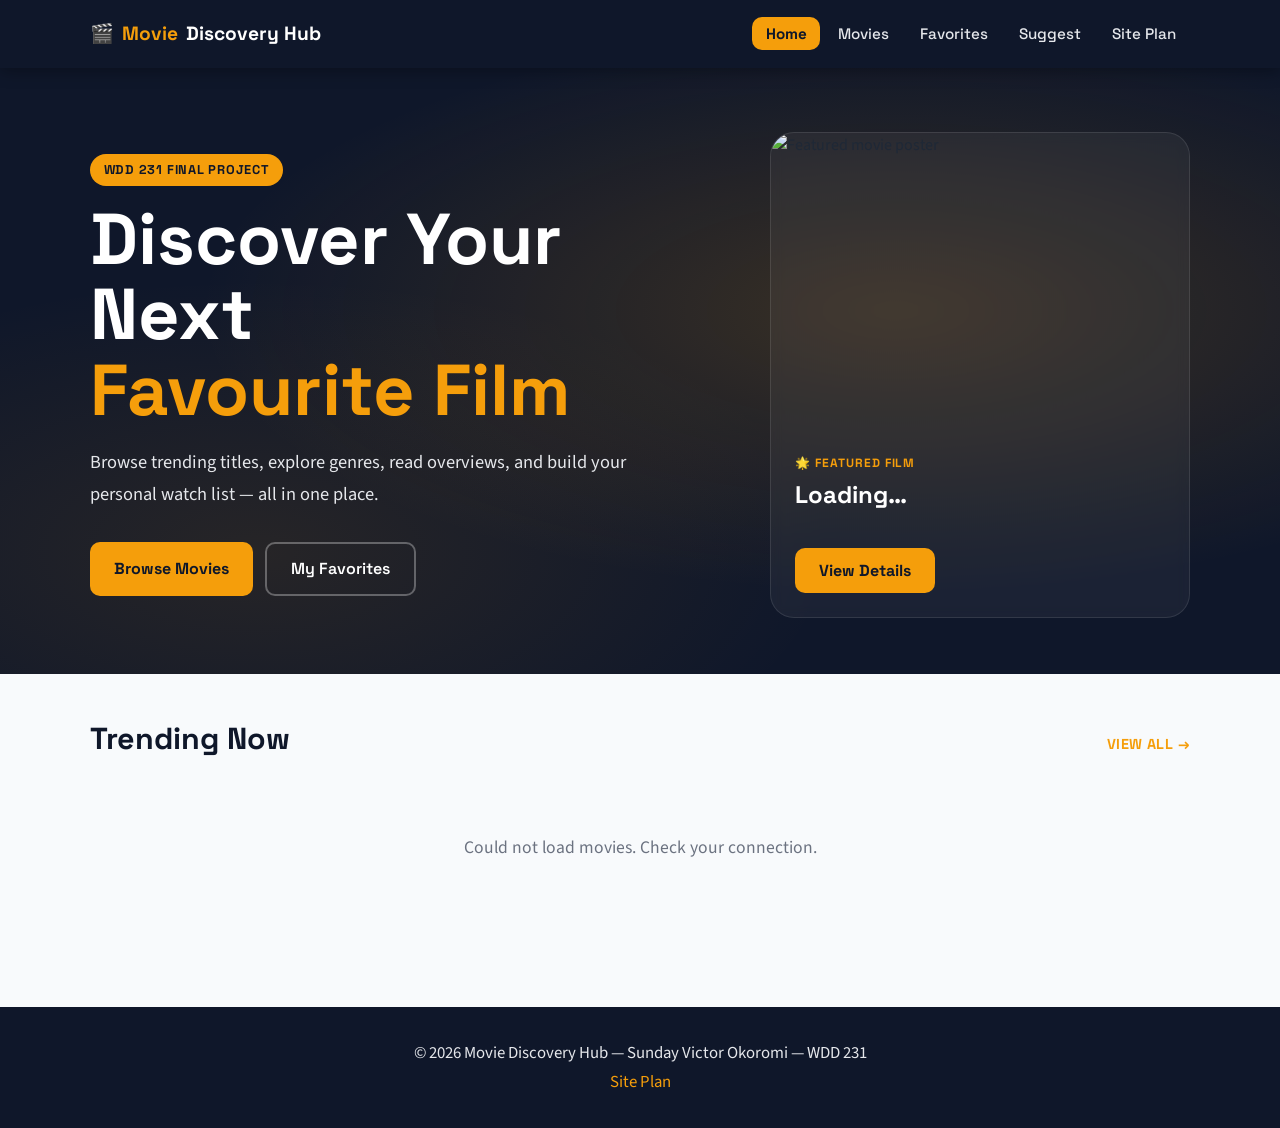
==== final/index.html @ c005e481 "updated" ====
<!DOCTYPE html>
<html lang="en">
<head>
  <meta charset="UTF-8">
  <meta name="viewport" content="width=device-width, initial-scale=1.0">
  <meta name="description" content="Movie Discovery Hub — browse trending films, explore genres, and save your favourites.">
  <meta name="author" content="Sunday Victor Okoromi">
  <title>Movie Discovery Hub</title>

  <!-- Favicon -->
  <link rel="icon" href="favicon.svg" type="image/svg+xml">

  <!-- Open Graph -->
  <meta property="og:title"       content="Movie Discovery Hub">
  <meta property="og:description" content="Browse trending films, explore genres, and save your favourites — all in one place.">
  <meta property="og:type"        content="website">
  <meta property="og:image"       content="https://placehold.co/1200x630/0f172a/f59e0b?text=Movie+Discovery+Hub">

  <!-- Google Fonts -->
  <link rel="preconnect" href="https://fonts.googleapis.com">
  <link rel="preconnect" href="https://fonts.gstatic.com" crossorigin>
  <link href="https://fonts.googleapis.com/css2?family=Space+Grotesk:wght@400;500;700&family=Source+Sans+3:wght@400;600&display=swap" rel="stylesheet">

  <!-- CSS modules -->
  <link rel="stylesheet" href="styles/base.css">
  <link rel="stylesheet" href="styles/layout.css">
  <link rel="stylesheet" href="styles/header.css">
  <link rel="stylesheet" href="styles/hero.css">
  <link rel="stylesheet" href="styles/cards.css">
  <link rel="stylesheet" href="styles/modal.css">
</head>
<body class="page-body">

  <header class="site-header">
    <nav class="nav container" aria-label="Main navigation">
      <a href="index.html" class="nav-logo">
        🎬 <span>Movie</span>Discovery Hub
      </a>

      <button class="hamburger" aria-expanded="false" aria-controls="nav-links" aria-label="Toggle navigation">
        <span></span><span></span><span></span>
      </button>

      <ul class="nav-links" id="nav-links">
        <li><a href="index.html"     class="nav-link active">Home</a></li>
        <li><a href="movies.html"    class="nav-link">Movies</a></li>
        <li><a href="favorites.html" class="nav-link">Favorites</a></li>
        <li><a href="suggest.html"   class="nav-link">Suggest</a></li>
        <li><a href="siteplan.html"  class="nav-link">Site Plan</a></li>
      </ul>
    </nav>
  </header>

  <section class="hero">
    <div class="hero-inner container">
      <div class="hero-content">
        <p class="hero-eyebrow">WDD 231 Final Project</p>
        <h1 class="hero-title">
          Discover Your Next<br>
          <em>Favourite Film</em>
        </h1>
        <p class="hero-desc">
          Browse trending titles, explore genres, read overviews, and build your
          personal watch list — all in one place.
        </p>
        <div class="hero-cta">
          <a href="movies.html" class="btn-primary">Browse Movies</a>
          <a href="favorites.html" class="btn-ghost">My Favorites</a>
        </div>
      </div>

      <div class="featured-panel">
        <img
          id="featured-poster"
          class="featured-poster"
          src="https://placehold.co/600x300/1a1a2e/F59E0B?text=Loading..."
          alt="Featured movie poster"
          width="600"
          height="300"
        >
        <div class="featured-info">
          <p class="featured-label">&#127775; Featured Film</p>
          <h2 class="featured-title" id="featured-title">Loading…</h2>
          <p class="featured-meta" id="featured-meta"></p>
          <p class="featured-overview" id="featured-overview"></p>
          <div style="margin-top:1rem;">
            <button id="featured-btn" class="btn-primary">View Details</button>
          </div>
        </div>
      </div>

    </div>
  </section>

  <main>
    <section class="section">
      <div class="container">
        <div class="section-header">
          <h2 class="section-title">Trending Now</h2>
          <a href="movies.html" class="section-link">View all &rarr;</a>
        </div>
        <div class="movies-grid" id="trending-grid">
          <p class="state-message">Loading trending movies…</p>
        </div>
      </div>
    </section>
  </main>

  <footer class="site-footer">
    <p>&copy; <span id="year"></span> Movie Discovery Hub &mdash; Sunday Victor Okoromi &mdash; WDD 231</p>
    <p><a href="siteplan.html">Site Plan</a></p>
  </footer>

  <script type="module" src="scripts/main.js"></script>
  <script>document.getElementById('year').textContent = new Date().getFullYear();</script>
</body>
</html>
---- final/styles/base.css ----
:root {
  --midnight: #0f172a;
  --gold:     #f59e0b;
  --silver:   #e5e7eb;
  --screen:   #f8fafc;
  --ink:      #1f2937;
  --card:     #ffffff;

  --shadow-sm:  0 2px 8px rgba(15, 23, 42, 0.08);
  --shadow-md:  0 8px 24px rgba(15, 23, 42, 0.12);
  --shadow-lg:  0 18px 40px rgba(15, 23, 42, 0.16);
  --radius-sm:  10px;
  --radius-md:  16px;
  --radius-lg:  24px;

  --font-heading: "Space Grotesk", sans-serif;
  --font-body:    "Source Sans 3", sans-serif;

  --max-width: 1140px;
  --nav-height: 68px;
}

*,
*::before,
*::after {
  box-sizing: border-box;
  margin: 0;
  padding: 0;
}

html {
  scroll-behavior: smooth;
}

body {
  min-height: 100vh;
  font-family: var(--font-body);
  font-size: 1rem;
  color: var(--ink);
  background: var(--screen);
  line-height: 1.6;
}

h1, h2, h3, h4 {
  font-family: var(--font-heading);
  color: var(--midnight);
  line-height: 1.15;
}

p, li {
  font-size: 1.05rem;
  line-height: 1.7;
}

a {
  color: inherit;
  text-decoration: none;
}

ul, ol {
  list-style: none;
}

img {
  display: block;
  max-width: 100%;
}

button {
  font-family: var(--font-body);
  cursor: pointer;
  border: none;
  background: none;
}
---- final/styles/layout.css ----
.container {
  width: 100%;
  max-width: var(--max-width);
  margin-inline: auto;
  padding-inline: 1.25rem;
}

/* Page body gets top padding equal to the sticky nav */
.page-body {
  padding-top: var(--nav-height);
}

/* Generic section spacing */
.section {
  padding-block: 3rem;
}

.section-header {
  display: flex;
  align-items: baseline;
  justify-content: space-between;
  gap: 1rem;
  margin-bottom: 1.75rem;
}

.section-title {
  font-size: clamp(1.4rem, 3vw, 1.9rem);
}

.section-link {
  font-family: var(--font-heading);
  font-weight: 700;
  font-size: 0.9rem;
  color: var(--gold);
  letter-spacing: 0.03em;
  text-transform: uppercase;
  white-space: nowrap;
}

.section-link:hover {
  text-decoration: underline;
}

/* Movies grid */
.movies-grid {
  display: grid;
  grid-template-columns: repeat(auto-fill, minmax(200px, 1fr));
  gap: 1.5rem;
}

/* Search + filter bar */
.search-bar {
  display: flex;
  gap: 0.75rem;
  margin-bottom: 1.25rem;
}

.search-input {
  flex: 1;
  padding: 0.65rem 1rem;
  border: 2px solid var(--silver);
  border-radius: var(--radius-sm);
  font-family: var(--font-body);
  font-size: 1rem;
  color: var(--ink);
  background: var(--card);
  transition: border-color 0.2s;
}

.search-input:focus {
  outline: none;
  border-color: var(--gold);
}

.filter-bar {
  display: flex;
  flex-wrap: wrap;
  gap: 0.5rem;
  margin-bottom: 2rem;
}

.filter-btn {
  padding: 0.4rem 0.9rem;
  border: 2px solid var(--silver);
  border-radius: 999px;
  font-family: var(--font-heading);
  font-size: 0.85rem;
  font-weight: 600;
  color: var(--ink);
  background: var(--card);
  transition: background 0.2s, border-color 0.2s, color 0.2s;
}

.filter-btn:hover,
.filter-btn.active {
  background: var(--midnight);
  border-color: var(--midnight);
  color: #fff;
}

/* Empty / loading states */
.state-message {
  grid-column: 1 / -1;
  text-align: center;
  padding: 3rem 1rem;
  color: #6b7280;
  font-size: 1.1rem;
}

/* Page title bar (movies / favorites page top) */
.page-hero {
  background: var(--midnight);
  color: #fff;
  padding-block: 3rem 2.5rem;
}

.page-hero h1 {
  color: #fff;
  font-size: clamp(1.8rem, 4vw, 3rem);
  margin-bottom: 0.5rem;
}

.page-hero p {
  color: var(--silver);
  max-width: 40rem;
}

/* Footer */
.site-footer {
  background: var(--midnight);
  color: var(--silver);
  text-align: center;
  padding-block: 2rem;
  font-size: 0.9rem;
  margin-top: 3rem;
}

.site-footer a {
  color: var(--gold);
}

@media (min-width: 640px) {
  .movies-grid {
    grid-template-columns: repeat(auto-fill, minmax(220px, 1fr));
  }
}
---- final/styles/header.css ----
.site-header {
  position: fixed;
  top: 0;
  left: 0;
  right: 0;
  z-index: 100;
  height: var(--nav-height);
  background: var(--midnight);
  box-shadow: 0 2px 16px rgba(0, 0, 0, 0.35);
}

.nav {
  height: 100%;
  display: flex;
  align-items: center;
  justify-content: space-between;
  gap: 1rem;
}

/* Logo */
.nav-logo {
  display: flex;
  align-items: center;
  gap: 0.5rem;
  font-family: var(--font-heading);
  font-weight: 700;
  font-size: 1.2rem;
  color: #fff;
  white-space: nowrap;
}

.nav-logo span {
  color: var(--gold);
}

/* Nav links */
.nav-links {
  display: flex;
  align-items: center;
  gap: 0.25rem;
}

.nav-link {
  padding: 0.45rem 0.85rem;
  border-radius: var(--radius-sm);
  font-family: var(--font-heading);
  font-weight: 500;
  font-size: 0.95rem;
  color: var(--silver);
  transition: background 0.2s, color 0.2s;
}

.nav-link:hover {
  background: rgba(255, 255, 255, 0.08);
  color: #fff;
}

.nav-link.active {
  background: var(--gold);
  color: var(--midnight);
  font-weight: 700;
}

/* Hamburger (mobile) */
.hamburger {
  display: none;
  flex-direction: column;
  justify-content: center;
  gap: 5px;
  width: 2.2rem;
  height: 2.2rem;
  padding: 0.3rem;
  border-radius: var(--radius-sm);
  color: #fff;
  transition: background 0.2s;
}

.hamburger:hover {
  background: rgba(255, 255, 255, 0.1);
}

.hamburger span {
  display: block;
  height: 2px;
  background: currentColor;
  border-radius: 2px;
  transition: transform 0.25s, opacity 0.25s;
}

.hamburger[aria-expanded="true"] span:nth-child(1) {
  transform: translateY(7px) rotate(45deg);
}

.hamburger[aria-expanded="true"] span:nth-child(2) {
  opacity: 0;
}

.hamburger[aria-expanded="true"] span:nth-child(3) {
  transform: translateY(-7px) rotate(-45deg);
}

/* Mobile nav drawer */
@media (max-width: 639px) {
  .hamburger {
    display: flex;
  }

  .nav-links {
    display: none;
    position: absolute;
    top: var(--nav-height);
    left: 0;
    right: 0;
    flex-direction: column;
    align-items: stretch;
    gap: 0;
    background: var(--midnight);
    border-top: 1px solid rgba(255, 255, 255, 0.08);
    padding: 0.75rem 1.25rem 1.25rem;
  }

  .nav-links.open {
    display: flex;
  }

  .nav-link {
    padding: 0.75rem 1rem;
    font-size: 1.05rem;
  }
}
---- final/styles/hero.css ----
.hero {
  background: var(--midnight);
  overflow: hidden;
  position: relative;
}

/* Decorative radial accent */
.hero::before {
  content: "";
  position: absolute;
  inset: 0;
  background:
    radial-gradient(ellipse at 70% 40%, rgba(245, 158, 11, 0.18) 0%, transparent 55%),
    radial-gradient(ellipse at 20% 80%, rgba(245, 158, 11, 0.10) 0%, transparent 40%);
  pointer-events: none;
}

.hero-inner {
  position: relative;
  display: grid;
  gap: 3rem;
  padding-block: 4rem 3.5rem;
  align-items: center;
}

.hero-content {
  color: #fff;
}

.hero-eyebrow {
  display: inline-block;
  margin-bottom: 1rem;
  padding: 0.3rem 0.85rem;
  border-radius: 999px;
  background: var(--gold);
  color: var(--midnight);
  font-family: var(--font-heading);
  font-weight: 700;
  font-size: 0.8rem;
  letter-spacing: 0.06em;
  text-transform: uppercase;
}

.hero-title {
  color: #fff;
  font-size: clamp(2.2rem, 6vw, 4.5rem);
  line-height: 1.05;
  margin-bottom: 1.1rem;
}

.hero-title em {
  font-style: normal;
  color: var(--gold);
}

.hero-desc {
  color: var(--silver);
  font-size: 1.15rem;
  max-width: 36rem;
  margin-bottom: 2rem;
  line-height: 1.75;
}

.hero-cta {
  display: flex;
  flex-wrap: wrap;
  gap: 0.75rem;
}

/* Primary button */
.btn-primary {
  display: inline-flex;
  align-items: center;
  gap: 0.4rem;
  padding: 0.75rem 1.5rem;
  border-radius: var(--radius-sm);
  background: var(--gold);
  color: var(--midnight);
  font-family: var(--font-heading);
  font-weight: 700;
  font-size: 1rem;
  transition: filter 0.2s, transform 0.15s;
}

.btn-primary:hover {
  filter: brightness(1.08);
  transform: translateY(-1px);
}

/* Ghost button */
.btn-ghost {
  display: inline-flex;
  align-items: center;
  gap: 0.4rem;
  padding: 0.75rem 1.5rem;
  border-radius: var(--radius-sm);
  border: 2px solid rgba(255, 255, 255, 0.3);
  color: #fff;
  font-family: var(--font-heading);
  font-weight: 600;
  font-size: 1rem;
  transition: background 0.2s, border-color 0.2s;
}

.btn-ghost:hover {
  background: rgba(255, 255, 255, 0.1);
  border-color: rgba(255, 255, 255, 0.6);
}

/* Featured movie panel inside hero */
.featured-panel {
  background: rgba(255, 255, 255, 0.05);
  border: 1px solid rgba(255, 255, 255, 0.1);
  border-radius: var(--radius-lg);
  overflow: hidden;
  display: flex;
  flex-direction: column;
  backdrop-filter: blur(6px);
}

.featured-poster {
  width: 100%;
  aspect-ratio: 2 / 1;
  object-fit: cover;
}

.featured-info {
  padding: 1.25rem 1.5rem 1.5rem;
  color: #fff;
}

.featured-label {
  font-family: var(--font-heading);
  font-size: 0.75rem;
  font-weight: 700;
  letter-spacing: 0.08em;
  text-transform: uppercase;
  color: var(--gold);
  margin-bottom: 0.5rem;
}

.featured-title {
  color: #fff;
  font-size: 1.5rem;
  margin-bottom: 0.6rem;
}

.featured-meta {
  display: flex;
  gap: 1rem;
  font-size: 0.9rem;
  color: var(--silver);
  margin-bottom: 0.85rem;
}

.featured-overview {
  color: #cbd5e1;
  font-size: 0.95rem;
  line-height: 1.6;
  display: -webkit-box;
  -webkit-line-clamp: 3;
  -webkit-box-orient: vertical;
  overflow: hidden;
}

@media (min-width: 820px) {
  .hero-inner {
    grid-template-columns: 1fr 420px;
  }

  .featured-panel {
    flex-direction: column;
  }

  .featured-poster {
    aspect-ratio: 3 / 2;
  }
}
---- final/styles/cards.css ----
.movie-card {
  background: var(--card);
  border-radius: var(--radius-md);
  overflow: hidden;
  box-shadow: var(--shadow-sm);
  border: 1px solid rgba(15, 23, 42, 0.07);
  display: flex;
  flex-direction: column;
  transition: transform 0.2s, box-shadow 0.2s;
}

.movie-card:hover {
  transform: translateY(-4px);
  box-shadow: var(--shadow-lg);
}

.card-poster {
  width: 100%;
  aspect-ratio: 2 / 3;
  object-fit: cover;
  background: var(--silver);
}

.card-body {
  padding: 1rem;
  display: flex;
  flex-direction: column;
  flex: 1;
  gap: 0.5rem;
}

.card-meta {
  display: flex;
  align-items: center;
  justify-content: space-between;
  font-size: 0.85rem;
}

.card-rating {
  display: flex;
  align-items: center;
  gap: 0.25rem;
  font-family: var(--font-heading);
  font-weight: 700;
  color: var(--gold);
}

.card-year {
  color: #6b7280;
  font-size: 0.85rem;
}

.card-title {
  font-size: 1rem;
  font-weight: 700;
  line-height: 1.3;
  color: var(--midnight);
}

/* Genre badges */
.card-genres {
  display: flex;
  flex-wrap: wrap;
  gap: 0.35rem;
}

.genre-badge {
  padding: 0.2rem 0.55rem;
  border-radius: 999px;
  background: rgba(15, 23, 42, 0.07);
  color: var(--midnight);
  font-size: 0.75rem;
  font-weight: 600;
}

/* Action buttons at bottom of card */
.card-actions {
  display: flex;
  gap: 0.5rem;
  margin-top: auto;
  padding-top: 0.5rem;
}

.btn-details {
  flex: 1;
  padding: 0.5rem 0.75rem;
  border-radius: var(--radius-sm);
  background: var(--midnight);
  color: #fff;
  font-family: var(--font-heading);
  font-weight: 600;
  font-size: 0.85rem;
  transition: background 0.2s;
}

.btn-details:hover {
  background: #1e293b;
}

.btn-fav {
  padding: 0.5rem 0.65rem;
  border-radius: var(--radius-sm);
  border: 2px solid var(--silver);
  color: #9ca3af;
  font-size: 1.1rem;
  line-height: 1;
  transition: border-color 0.2s, color 0.2s, background 0.2s;
}

.btn-fav:hover {
  border-color: #f43f5e;
  color: #f43f5e;
}

.btn-fav.is-favorite {
  border-color: #f43f5e;
  background: #fff1f2;
  color: #f43f5e;
}

/* Trending badge overlay */
.card-wrapper {
  position: relative;
}

.trending-badge {
  position: absolute;
  top: 0.6rem;
  left: 0.6rem;
  padding: 0.2rem 0.55rem;
  border-radius: 999px;
  background: var(--gold);
  color: var(--midnight);
  font-family: var(--font-heading);
  font-size: 0.7rem;
  font-weight: 700;
  letter-spacing: 0.04em;
  text-transform: uppercase;
  pointer-events: none;
}
---- final/styles/modal.css ----
.modal-overlay {
  display: none;
  position: fixed;
  inset: 0;
  z-index: 200;
  background: rgba(10, 15, 28, 0.75);
  backdrop-filter: blur(4px);
  align-items: center;
  justify-content: center;
  padding: 1.25rem;
}

.modal-overlay.open {
  display: flex;
}

.modal {
  background: var(--card);
  border-radius: var(--radius-lg);
  box-shadow: var(--shadow-lg);
  width: 100%;
  max-width: 620px;
  max-height: 90vh;
  overflow-y: auto;
  animation: modalIn 0.25s ease;
}

@keyframes modalIn {
  from { opacity: 0; transform: translateY(20px) scale(0.97); }
  to   { opacity: 1; transform: translateY(0) scale(1); }
}

.modal-header {
  display: grid;
  grid-template-columns: 1fr auto;
  align-items: start;
  gap: 1rem;
  padding: 1.5rem 1.5rem 0;
}

.modal-title {
  font-size: 1.5rem;
}

.modal-close {
  width: 2rem;
  height: 2rem;
  border-radius: 50%;
  display: flex;
  align-items: center;
  justify-content: center;
  font-size: 1.3rem;
  color: #6b7280;
  flex-shrink: 0;
  transition: background 0.2s, color 0.2s;
}

.modal-close:hover {
  background: var(--silver);
  color: var(--midnight);
}

.modal-body {
  padding: 1.25rem 1.5rem 2rem;
  display: flex;
  flex-direction: column;
  gap: 1.25rem;
}

.modal-poster {
  width: 100%;
  max-height: 300px;
  object-fit: cover;
  border-radius: var(--radius-md);
}

.modal-meta {
  display: flex;
  flex-wrap: wrap;
  gap: 0.75rem 1.5rem;
}

.modal-meta-item {
  display: flex;
  flex-direction: column;
  gap: 0.15rem;
}

.modal-meta-label {
  font-family: var(--font-heading);
  font-size: 0.75rem;
  font-weight: 700;
  text-transform: uppercase;
  letter-spacing: 0.05em;
  color: #6b7280;
}

.modal-meta-value {
  font-size: 1rem;
  font-weight: 600;
  color: var(--midnight);
}

.modal-meta-value.rating {
  color: var(--gold);
}

.modal-overview {
  color: var(--ink);
  font-size: 1rem;
  line-height: 1.7;
}

.modal-genres {
  display: flex;
  flex-wrap: wrap;
  gap: 0.4rem;
}

.modal-actions {
  display: flex;
  gap: 0.75rem;
  flex-wrap: wrap;
}

.btn-fav-modal {
  flex: 1;
  padding: 0.7rem 1.25rem;
  border-radius: var(--radius-sm);
  border: 2px solid var(--silver);
  font-family: var(--font-heading);
  font-weight: 700;
  font-size: 0.95rem;
  color: #6b7280;
  transition: all 0.2s;
}

.btn-fav-modal:hover {
  border-color: #f43f5e;
  color: #f43f5e;
}

.btn-fav-modal.is-favorite {
  background: #fff1f2;
  border-color: #f43f5e;
  color: #f43f5e;
}

.btn-close-modal {
  padding: 0.7rem 1.25rem;
  border-radius: var(--radius-sm);
  background: var(--midnight);
  color: #fff;
  font-family: var(--font-heading);
  font-weight: 700;
  font-size: 0.95rem;
  transition: background 0.2s;
}

.btn-close-modal:hover {
  background: #1e293b;
}

@media (min-width: 480px) {
  .modal-body {
    display: grid;
    grid-template-columns: 160px 1fr;
    grid-template-rows: auto;
  }

  .modal-poster {
    grid-row: 1 / 4;
    max-height: 240px;
    align-self: start;
  }

  .modal-actions {
    grid-column: 1 / -1;
  }
}
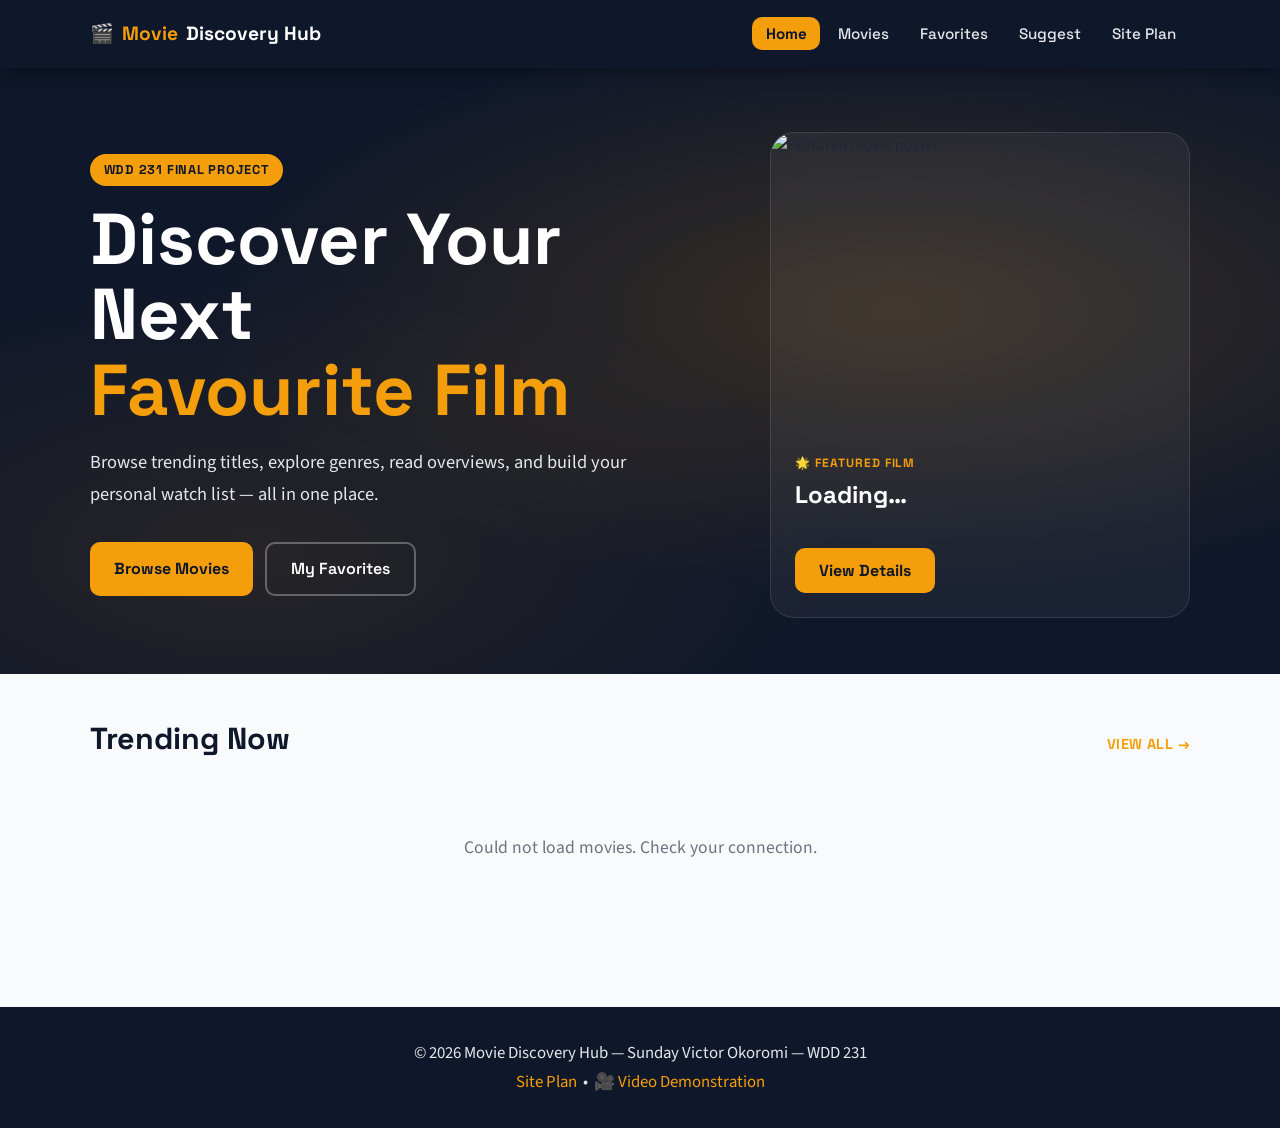
==== commit cc8f4268: "updated2" ====
--- a/final/index.html
+++ b/final/index.html
@@ -108,7 +108,12 @@
 
   <footer class="site-footer">
     <p>&copy; <span id="year"></span> Movie Discovery Hub &mdash; Sunday Victor Okoromi &mdash; WDD 231</p>
-    <p><a href="siteplan.html">Site Plan</a></p>
+    <p>
+      <a href="siteplan.html">Site Plan</a>
+      &nbsp;&bull;&nbsp;
+      <!-- Replace # with your YouTube / Loom video URL after recording -->
+      <a href="#" target="_blank" rel="noopener">&#127909; Video Demonstration</a>
+    </p>
   </footer>
 
   <script type="module" src="scripts/main.js"></script>
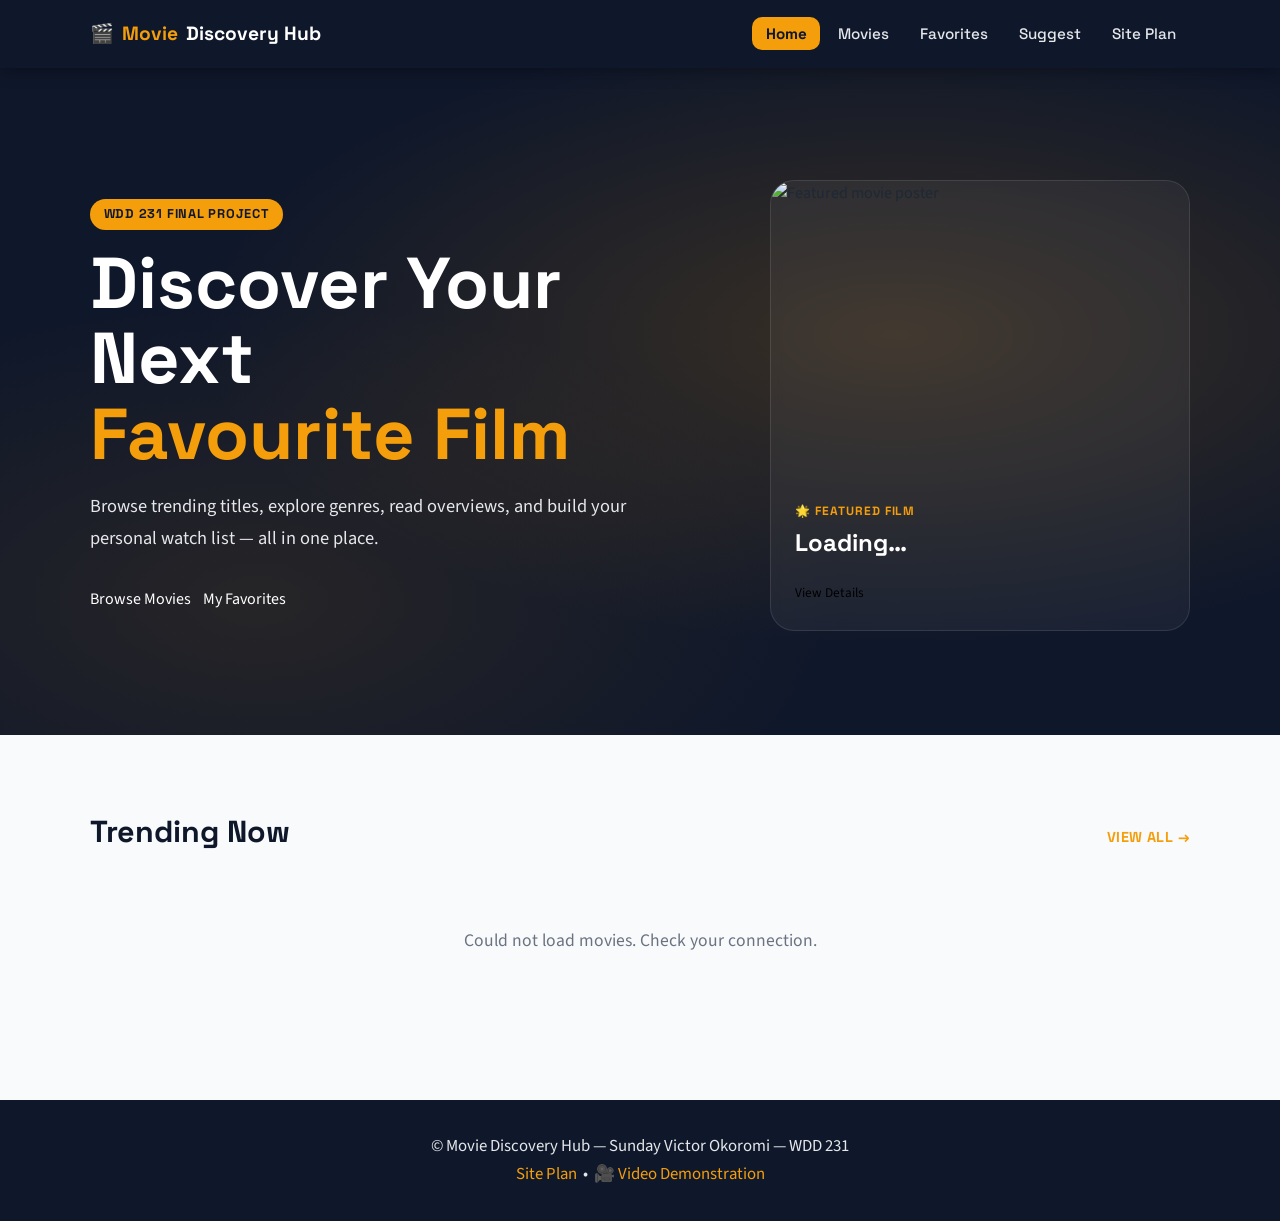
==== commit 72a9e71f: "updated5" ====
--- a/final/index.html
+++ b/final/index.html
@@ -14,7 +14,7 @@
   <meta property="og:title"       content="Movie Discovery Hub">
   <meta property="og:description" content="Browse trending films, explore genres, and save your favourites — all in one place.">
   <meta property="og:type"        content="website">
-  <meta property="og:image"       content="https://placehold.co/1200x630/0f172a/f59e0b?text=Movie+Discovery+Hub">
+  <meta property="og:image"       content="https://kingvics.github.io/wdd231/final/images/og-image.png">
 
   <!-- Google Fonts -->
   <link rel="preconnect" href="https://fonts.googleapis.com">
@@ -28,6 +28,11 @@
   <link rel="stylesheet" href="styles/hero.css">
   <link rel="stylesheet" href="styles/cards.css">
   <link rel="stylesheet" href="styles/modal.css">
+
+  <!-- SCRIPT -->
+  <script type="module" src="scripts/main.js"></script>
+  <script type="module" src="scripts/hamburger.js"></script>
+
 </head>
 <body class="page-body">
 
@@ -83,7 +88,7 @@
           <h2 class="featured-title" id="featured-title">Loading…</h2>
           <p class="featured-meta" id="featured-meta"></p>
           <p class="featured-overview" id="featured-overview"></p>
-          <div style="margin-top:1rem;">
+          <div>
             <button id="featured-btn" class="btn-primary">View Details</button>
           </div>
         </div>
@@ -111,12 +116,10 @@
     <p>
       <a href="siteplan.html">Site Plan</a>
       &nbsp;&bull;&nbsp;
-      <!-- Replace # with your YouTube / Loom video URL after recording -->
       <a href="#" target="_blank" rel="noopener">&#127909; Video Demonstration</a>
     </p>
   </footer>
 
-  <script type="module" src="scripts/main.js"></script>
-  <script>document.getElementById('year').textContent = new Date().getFullYear();</script>
+
 </body>
 </html>
--- a/final/styles/layout.css
+++ b/final/styles/layout.css
@@ -1,4 +1,3 @@
-
 .container {
   width: 100%;
   max-width: var(--max-width);
@@ -6,6 +5,14 @@
   padding-inline: 1.25rem;
 }
 
+
+.page-wrap {
+  width: 100%;
+  max-width: var(--max-width);
+  margin-inline: auto;
+  padding-inline: 1.25rem;
+}
+
 /* Page body gets top padding equal to the sticky nav */
 .page-body {
   padding-top: var(--nav-height);
@@ -14,6 +21,7 @@
 /* Generic section spacing */
 .section {
   padding-block: 3rem;
+  margin: 2rem;
 }
 
 .section-header {
@@ -126,6 +134,97 @@
   max-width: 40rem;
 }
 
+/* ── Shared buttons (available on every page via layout.css) ─── */
+
+/* Gold CTA — works on any background */
+.btn-cta {
+  display: inline-flex;
+  align-items: center;
+  gap: 0.4rem;
+  padding: 0.75rem 1.5rem;
+  border-radius: var(--radius-sm);
+  background: var(--gold);
+  color: var(--midnight);
+  font-family: var(--font-heading);
+  font-weight: 700;
+  font-size: 1rem;
+  transition: filter 0.2s, transform 0.15s;
+}
+
+.btn-cta:hover {
+  filter: brightness(1.08);
+  transform: translateY(-1px);
+}
+
+
+/* Movies page result count */
+.results-count {
+  margin-bottom: 1rem;
+  color: #374151;
+  font-size: 0.9rem;
+}
+
+.showing-now {
+  margin-bottom: 1rem;
+  color: #374151;
+  font-size: 0.9rem;
+}
+
+/* Favorites empty-state block */
+.empty-state {
+  text-align: center;
+  padding: 4rem 1rem;
+}
+
+.empty-css {
+  text-align: center;
+  padding: 4rem 1rem;
+}
+
+.empty-p {
+  font-size: 3rem;
+  margin-bottom: 1rem;
+}
+
+.empty-fa {
+  display: inline-flex;
+}
+
+.empty-p2 {
+  color: #6b7280;
+  margin-bottom: 1.5rem;
+}
+
+.empty-h {
+  margin-bottom: 0.75rem;
+}
+
+.empty-icon {
+  font-size: 3rem;
+  margin-bottom: 1rem;
+}
+
+.empty-state h2 {
+  margin-bottom: 0.75rem;
+}
+
+.empty-text {
+  color: #6b7280;
+  margin-bottom: 1.5rem;
+}
+
+.suggest-again {
+  display: inline-flex;
+  align-items: center;
+  padding: .75rem 1.5rem;
+  border-radius: 10px;
+  border: 2px solid var(--silver);
+  color: var(--midnight);
+  font-family: var(--font-heading);
+  font-weight: 600;
+  font-size: 1rem;
+}
+
 /* Footer */
 .site-footer {
   background: var(--midnight);
@@ -144,4 +243,4 @@
   .movies-grid {
     grid-template-columns: repeat(auto-fill, minmax(220px, 1fr));
   }
-}
+}
--- a/final/styles/header.css
+++ b/final/styles/header.css
@@ -1,4 +1,3 @@
-
 .site-header {
   position: fixed;
   top: 0;
@@ -10,7 +9,7 @@
   box-shadow: 0 2px 16px rgba(0, 0, 0, 0.35);
 }
 
-.nav {
+.site-nav {
   height: 100%;
   display: flex;
   align-items: center;
@@ -60,6 +59,14 @@
   background: var(--gold);
   color: var(--midnight);
   font-weight: 700;
+}
+
+.nav {
+  height: 100%;
+  display: flex;
+  align-items: center;
+  justify-content: space-between;
+  gap: 1rem;
 }
 
 /* Hamburger (mobile) */
@@ -128,4 +135,4 @@
     padding: 0.75rem 1rem;
     font-size: 1.05rem;
   }
-}
+}
--- a/final/styles/hero.css
+++ b/final/styles/hero.css
@@ -3,6 +3,7 @@
   background: var(--midnight);
   overflow: hidden;
   position: relative;
+  padding: 3rem;
 }
 
 /* Decorative radial accent */
@@ -68,28 +69,8 @@
   gap: 0.75rem;
 }
 
-/* Primary button */
-.btn-primary {
-  display: inline-flex;
-  align-items: center;
-  gap: 0.4rem;
-  padding: 0.75rem 1.5rem;
-  border-radius: var(--radius-sm);
-  background: var(--gold);
-  color: var(--midnight);
-  font-family: var(--font-heading);
-  font-weight: 700;
-  font-size: 1rem;
-  transition: filter 0.2s, transform 0.15s;
-}
-
-.btn-primary:hover {
-  filter: brightness(1.08);
-  transform: translateY(-1px);
-}
-
-/* Ghost button */
-.btn-ghost {
+/* Ghost / outline button — white border for dark hero backgrounds */
+.btn-outline {
   display: inline-flex;
   align-items: center;
   gap: 0.4rem;
@@ -103,9 +84,14 @@
   transition: background 0.2s, border-color 0.2s;
 }
 
-.btn-ghost:hover {
+.btn-outline:hover {
   background: rgba(255, 255, 255, 0.1);
   border-color: rgba(255, 255, 255, 0.6);
+}
+
+/* Spacer above featured-panel action button */
+.featured-btn-wrap {
+  margin-top: 1rem;
 }
 
 /* Featured movie panel inside hero */
--- a/final/styles/cards.css
+++ b/final/styles/cards.css
@@ -36,17 +36,23 @@
   font-size: 0.85rem;
 }
 
+/* Dark pill badge: gold (#f59e0b) on midnight (#0f172a) = 8.3:1 — passes AAA */
 .card-rating {
-  display: flex;
+  display: inline-flex;
   align-items: center;
-  gap: 0.25rem;
+  gap: 0.2rem;
+  padding: 0.15rem 0.5rem;
+  border-radius: 999px;
+  background: var(--midnight);
+  color: var(--gold);
   font-family: var(--font-heading);
   font-weight: 700;
-  color: var(--gold);
+  font-size: 0.8rem;
 }
 
+/* #374151 on white = 9.3:1 — passes AAA */
 .card-year {
-  color: #6b7280;
+  color: #374151;
   font-size: 0.85rem;
 }
 
@@ -97,11 +103,12 @@
   background: #1e293b;
 }
 
+/* #374151 on white = 9.3:1 — passes AAA */
 .btn-fav {
   padding: 0.5rem 0.65rem;
   border-radius: var(--radius-sm);
   border: 2px solid var(--silver);
-  color: #9ca3af;
+  color: #374151;
   font-size: 1.1rem;
   line-height: 1;
   transition: border-color 0.2s, color 0.2s, background 0.2s;
@@ -112,10 +119,11 @@
   color: #f43f5e;
 }
 
+/* #881337 on #fff1f2 = 8.0:1 — passes AAA */
 .btn-fav.is-favorite {
   border-color: #f43f5e;
   background: #fff1f2;
-  color: #f43f5e;
+  color: #881337;
 }
 
 /* Trending badge overlay */
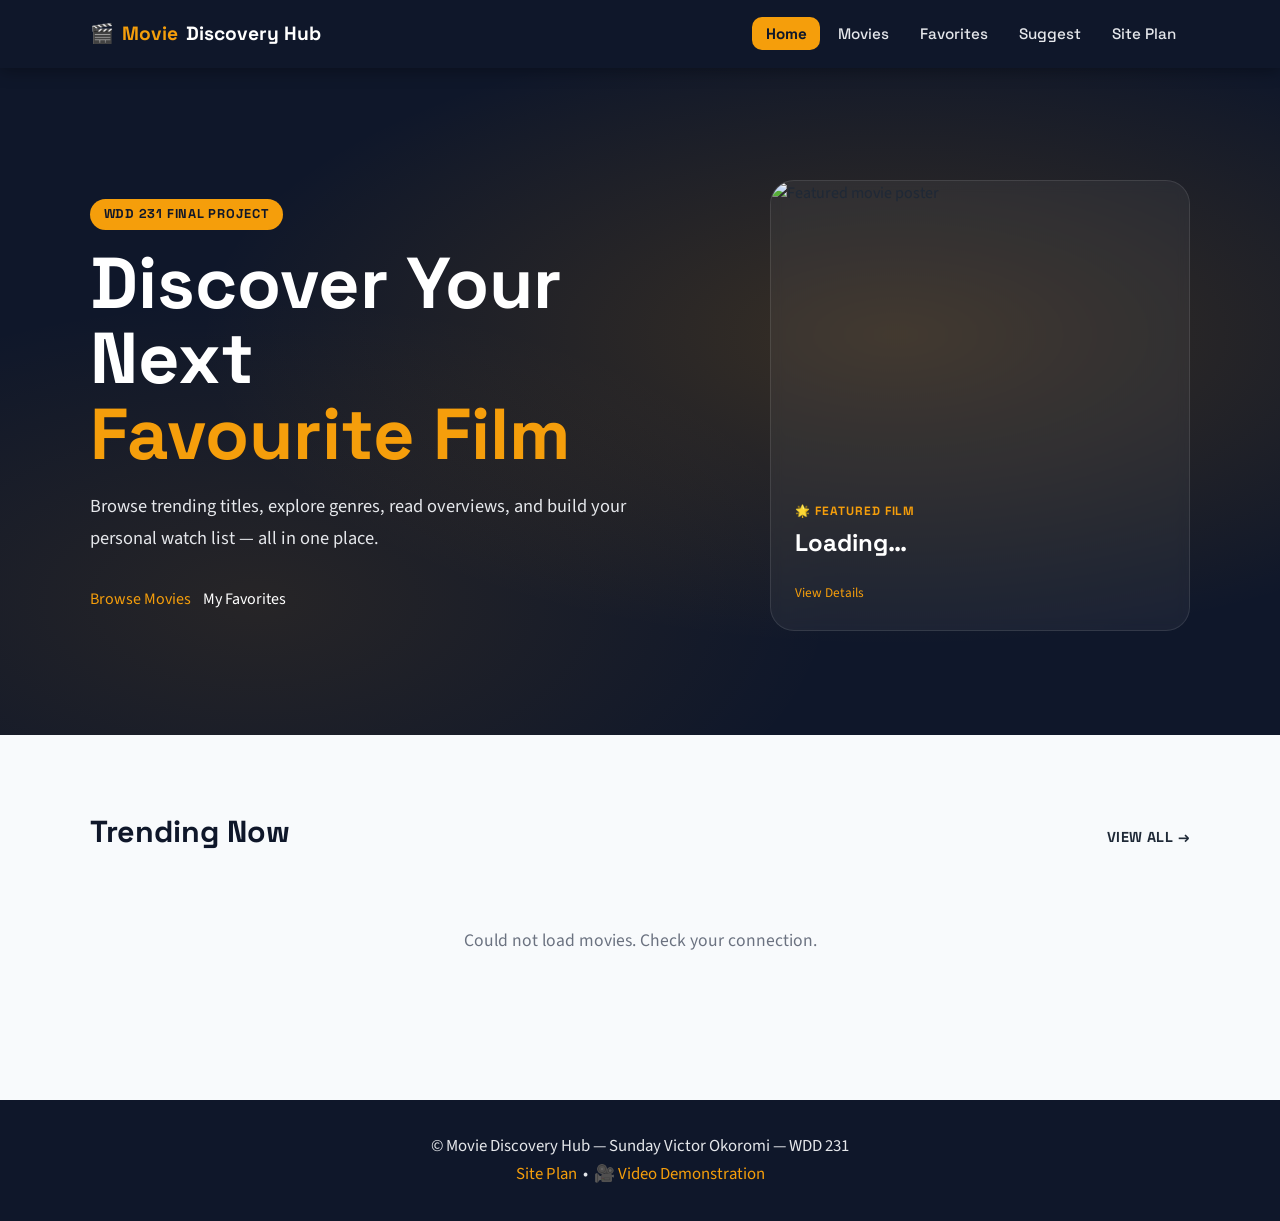
==== commit 6ff84476: "updated6" ====
--- a/final/index.html
+++ b/final/index.html
@@ -15,6 +15,7 @@
   <meta property="og:description" content="Browse trending films, explore genres, and save your favourites — all in one place.">
   <meta property="og:type"        content="website">
   <meta property="og:image"       content="https://kingvics.github.io/wdd231/final/images/og-image.png">
+  <meta property="og:url" content="https://kingvics.github.io/wdd231/final/index.html" />
 
   <!-- Google Fonts -->
   <link rel="preconnect" href="https://fonts.googleapis.com">
@@ -37,7 +38,7 @@
 <body class="page-body">
 
   <header class="site-header">
-    <nav class="nav container" aria-label="Main navigation">
+    <nav class="nav wrapper" aria-label="Main navigation">
       <a href="index.html" class="nav-logo">
         🎬 <span>Movie</span>Discovery Hub
       </a>
@@ -57,7 +58,7 @@
   </header>
 
   <section class="hero">
-    <div class="hero-inner container">
+    <div class="hero-inner wrapper">
       <div class="hero-content">
         <p class="hero-eyebrow">WDD 231 Final Project</p>
         <h1 class="hero-title">
@@ -99,7 +100,7 @@
 
   <main>
     <section class="section">
-      <div class="container">
+      <div class="wrapper">
         <div class="section-header">
           <h2 class="section-title">Trending Now</h2>
           <a href="movies.html" class="section-link">View all &rarr;</a>
--- a/final/styles/layout.css
+++ b/final/styles/layout.css
@@ -1,4 +1,4 @@
-.container {
+.wrapper {
   width: 100%;
   max-width: var(--max-width);
   margin-inline: auto;
@@ -40,7 +40,7 @@
   font-family: var(--font-heading);
   font-weight: 700;
   font-size: 0.9rem;
-  color: var(--gold);
+  color: var(--ink);
   letter-spacing: 0.03em;
   text-transform: uppercase;
   white-space: nowrap;
--- a/final/styles/hero.css
+++ b/final/styles/hero.css
@@ -1,4 +1,3 @@
-
 .hero {
   background: var(--midnight);
   overflow: hidden;
@@ -94,6 +93,9 @@
   margin-top: 1rem;
 }
 
+
+
+
 /* Featured movie panel inside hero */
 .featured-panel {
   background: rgba(255, 255, 255, 0.05);
@@ -150,6 +152,10 @@
   overflow: hidden;
 }
 
+.btn-primary {
+  color: var(--gold);
+}
+
 @media (min-width: 820px) {
   .hero-inner {
     grid-template-columns: 1fr 420px;
@@ -162,4 +168,4 @@
   .featured-poster {
     aspect-ratio: 3 / 2;
   }
-}
+}
--- a/final/styles/cards.css
+++ b/final/styles/cards.css
@@ -119,7 +119,6 @@
   color: #f43f5e;
 }
 
-/* #881337 on #fff1f2 = 8.0:1 — passes AAA */
 .btn-fav.is-favorite {
   border-color: #f43f5e;
   background: #fff1f2;
